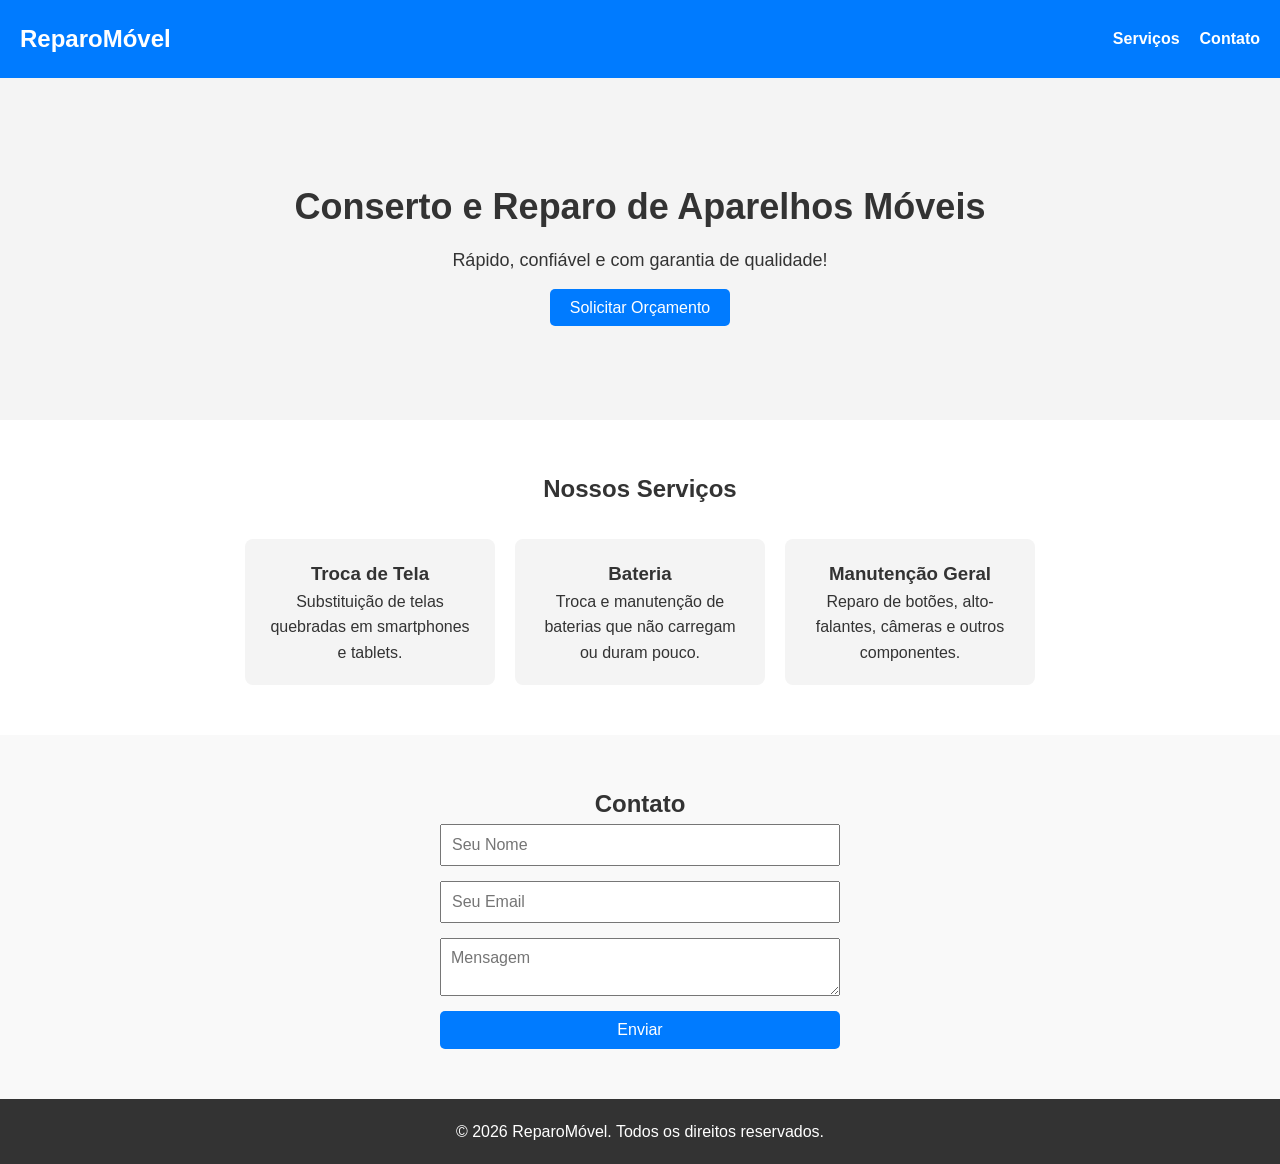
==== Site/index.html @ d092387f "Atualização!" ====
<!DOCTYPE html>
<html lang="pt-BR">
<head>
    <meta charset="UTF-8">
    <meta name="viewport" content="width=device-width, initial-scale=1.0">
    <title>Conserto e Reparo de Aparelhos Móveis</title>
    <link rel="stylesheet" href="style.css">
</head>
<body>
    <header>
        <div class="logo">ReparoMóvel</div>
        <nav>
            <ul>
                <li><a href="#servicos">Serviços</a></li>
                <li><a href="#contato">Contato</a></li>
            </ul>
        </nav>
    </header>

    <section class="topInformation">
        <h1>Conserto e Reparo de Aparelhos Móveis</h1>
        <p>Rápido, confiável e com garantia de qualidade!</p>
        <a href="#contato" class="btn">Solicitar Orçamento</a>
    </section>

    <section id="servicos">
        <h2>Nossos Serviços</h2>
        <div class="servicos-container">
            <div class="servico">
                <h3>Troca de Tela</h3>
                <p>Substituição de telas quebradas em smartphones e tablets.</p>
            </div>
            <div class="servico">
                <h3>Bateria</h3>
                <p>Troca e manutenção de baterias que não carregam ou duram pouco.</p>
            </div>
            <div class="servico">
                <h3>Manutenção Geral</h3>
                <p>Reparo de botões, alto-falantes, câmeras e outros componentes.</p>
            </div>
        </div>
    </section>

    <section id="contato">
        <h2>Contato</h2>
        <form id="contatoForm">
            <input type="text" id="nome" placeholder="Seu Nome" required>
            <input type="email" id="email" placeholder="Seu Email" required>
            <textarea id="mensagem" placeholder="Mensagem" required></textarea>
            <button type="submit">Enviar</button>
        </form>
        <p id="resposta"></p>
    </section>

    <footer>
        <p>&copy; 2026 ReparoMóvel. Todos os direitos reservados.</p>
    </footer>

    <script src="script.js"></script>
</body>
</html>
---- Site/style.css ----
* {
    margin: 0;
    padding: 0;
    box-sizing: border-box;
    font-family: Arial, sans-serif;
}

body {
    line-height: 1.6;
    color: #333;
}

header {
    background-color: #007BFF;
    color: white;
    padding: 20px;
    display: flex;
    justify-content: space-between;
    align-items: center;
}

header .logo {
    font-size: 24px;
    font-weight: bold;
}

header nav ul {
    list-style: none;
    display: flex;
    gap: 20px;
}

header nav ul li a {
    color: white;
    text-decoration: none;
    font-weight: bold;
}

.topInformation {
    text-align: center;
    padding: 100px 20px;
    background: #f4f4f4;
}

.topInformation h1 {
    font-size: 36px;
    margin-bottom: 10px;
}

.topInformation p {
    font-size: 18px;
    margin-bottom: 20px;
}

.btn {
    padding: 10px 20px;
    background: #007BFF;
    color: white;
    text-decoration: none;
    border-radius: 5px;
}

#servicos {
    padding: 50px 20px;
    text-align: center;
}

.servicos-container {
    display: flex;
    justify-content: center;
    flex-wrap: wrap;
    gap: 20px;
    margin-top: 30px;
}

.servico {
    background: #f4f4f4;
    padding: 20px;
    width: 250px;
    border-radius: 8px;
}

#contato {
    padding: 50px 20px;
    background: #f9f9f9;
    text-align: center;
}

#contato form {
    display: flex;
    flex-direction: column;
    gap: 15px;
    max-width: 400px;
    margin: 0 auto;
}

#contato input, #contato textarea, #contato button {
    padding: 10px;
    font-size: 16px;
}

#contato button {
    background: #007BFF;
    color: white;
    border: none;
    cursor: pointer;
    border-radius: 5px;
}

footer {
    text-align: center;
    padding: 20px;
    background: #333;
    color: white;
}
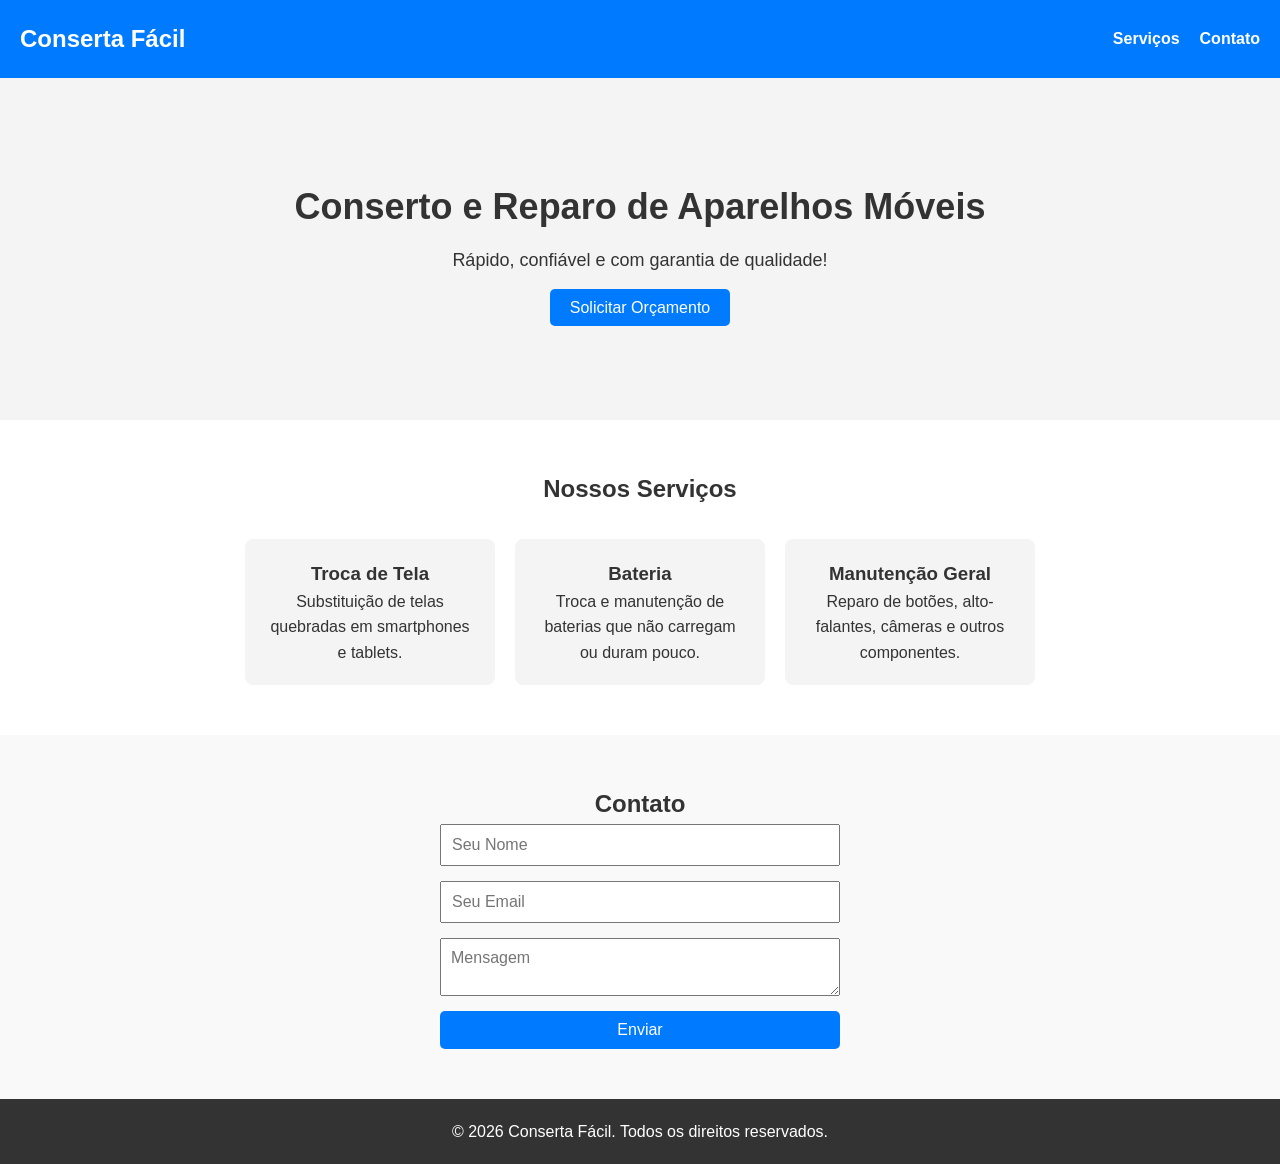
==== commit 41c12f29: "Atualização" ====
--- a/Site/index.html
+++ b/Site/index.html
@@ -1,14 +1,14 @@
 <!DOCTYPE html>
 <html lang="pt-BR">
 <head>
-    <meta charset="UTF-8">
+    <meta charset="UTF-16">
     <meta name="viewport" content="width=device-width, initial-scale=1.0">
     <title>Conserto e Reparo de Aparelhos Móveis</title>
     <link rel="stylesheet" href="style.css">
 </head>
 <body>
     <header>
-        <div class="logo">ReparoMóvel</div>
+        <div class="logo">Conserta Fácil</div>
         <nav>
             <ul>
                 <li><a href="#servicos">Serviços</a></li>
@@ -53,7 +53,7 @@
     </section>
 
     <footer>
-        <p>&copy; 2026 ReparoMóvel. Todos os direitos reservados.</p>
+        <p>&copy; 2026 Conserta Fácil. Todos os direitos reservados.</p>
     </footer>
 
     <script src="script.js"></script>
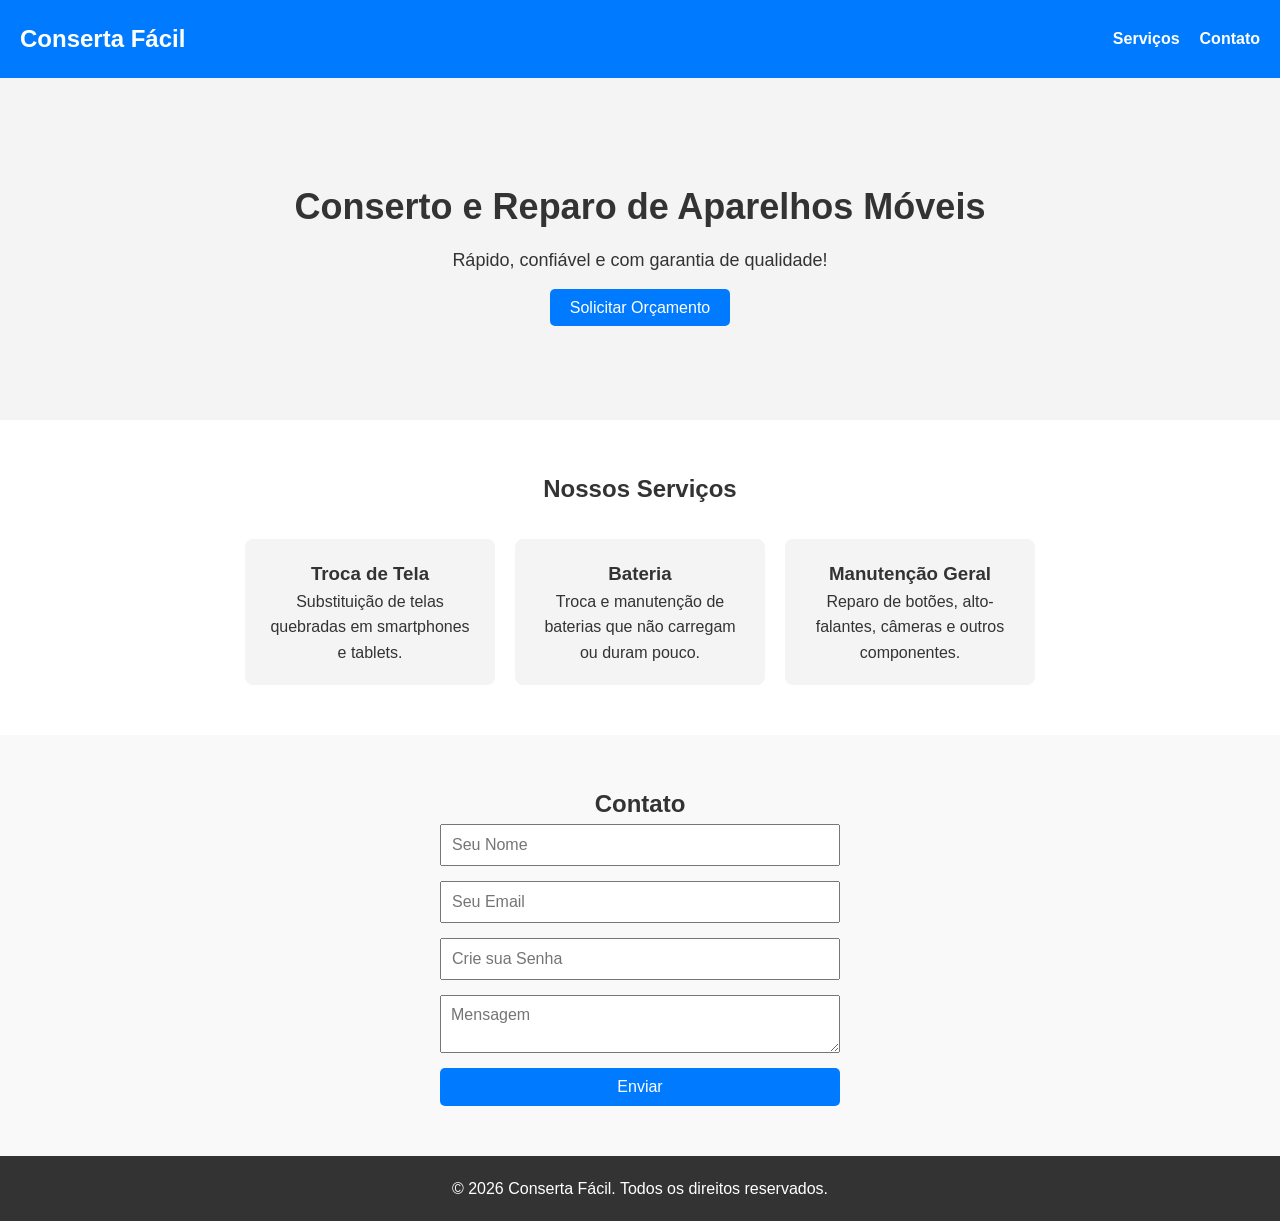
==== commit 90dc42cd: "Paia" ====
--- a/Site/index.html
+++ b/Site/index.html
@@ -3,7 +3,7 @@
 <head>
     <meta charset="UTF-16">
     <meta name="viewport" content="width=device-width, initial-scale=1.0">
-    <title>Conserto e Reparo de Aparelhos Móveis</title>
+    <title>Conserta Fácil - Conserto e Reparo de Aparelhos Móveis</title>
     <link rel="stylesheet" href="style.css">
 </head>
 <body>
@@ -46,8 +46,13 @@
         <form id="contatoForm">
             <input type="text" id="nome" placeholder="Seu Nome" required>
             <input type="email" id="email" placeholder="Seu Email" required>
+            <input type="password" id="senha" placeholder="Crie sua Senha" required>
             <textarea id="mensagem" placeholder="Mensagem" required></textarea>
+
+            
             <button type="submit">Enviar</button>
+
+
         </form>
         <p id="resposta"></p>
     </section>
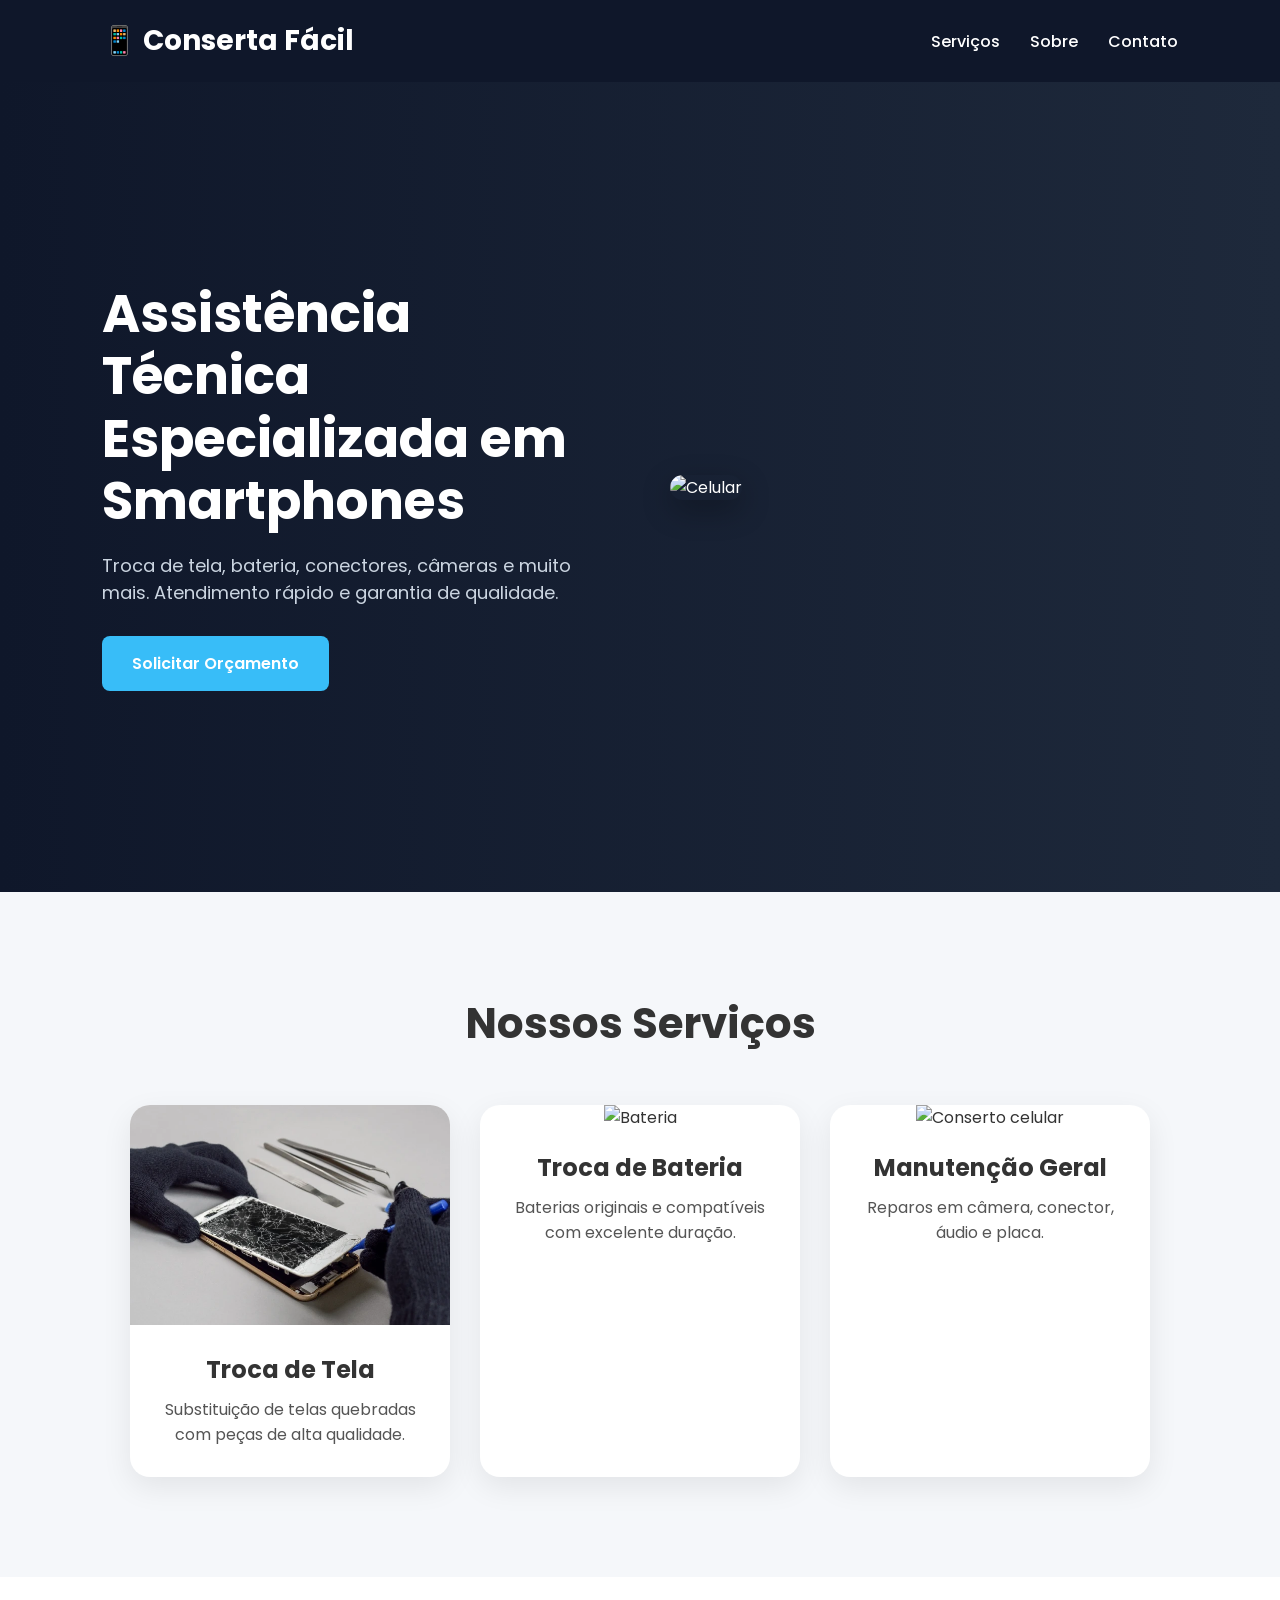
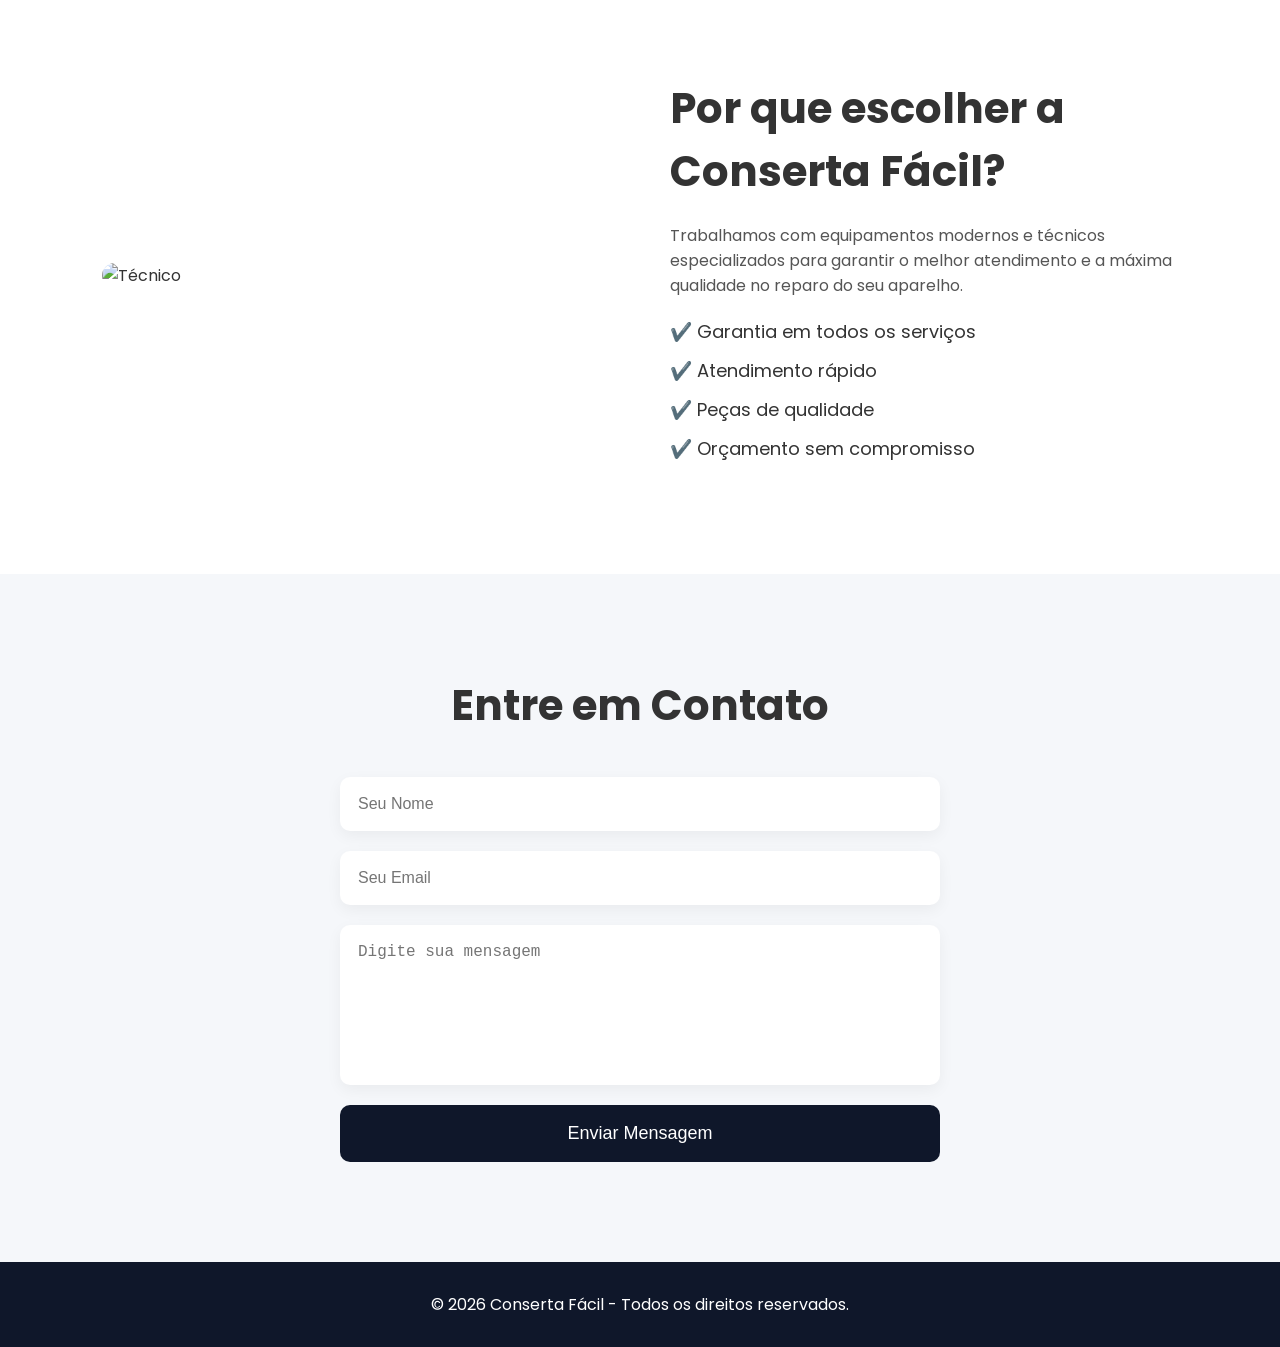
==== commit 12286380: "Atualiação" ====
--- a/Site/index.html
+++ b/Site/index.html
@@ -1,66 +1,149 @@
 <!DOCTYPE html>
 <html lang="pt-BR">
 <head>
-    <meta charset="UTF-16">
+    <meta charset="UTF-8">
     <meta name="viewport" content="width=device-width, initial-scale=1.0">
-    <title>Conserta Fácil - Conserto e Reparo de Aparelhos Móveis</title>
+    <title>Conserta Fácil</title>
+
     <link rel="stylesheet" href="style.css">
+
+    <!-- Fonte moderna -->
+    <link href="https://fonts.googleapis.com/css2?family=Poppins:wght@300;400;500;600;700&display=swap" rel="stylesheet">
 </head>
 <body>
+
     <header>
-        <div class="logo">Conserta Fácil</div>
+        <div class="logo">📱 Conserta Fácil</div>
+
         <nav>
             <ul>
                 <li><a href="#servicos">Serviços</a></li>
+                <li><a href="#sobre">Sobre</a></li>
                 <li><a href="#contato">Contato</a></li>
             </ul>
         </nav>
     </header>
 
-    <section class="topInformation">
-        <h1>Conserto e Reparo de Aparelhos Móveis</h1>
-        <p>Rápido, confiável e com garantia de qualidade!</p>
-        <a href="#contato" class="btn">Solicitar Orçamento</a>
+    <!-- HERO -->
+    <section class="hero">
+
+        <div class="hero-text">
+            <h1>Assistência Técnica Especializada em Smartphones</h1>
+
+            <p>
+                Troca de tela, bateria, conectores, câmeras e muito mais.
+                Atendimento rápido e garantia de qualidade.
+            </p>
+
+            <a href="#contato" class="btn">
+                Solicitar Orçamento
+            </a>
+        </div>
+
+        <div class="hero-image">
+            <img src="https://images.unsplash.com/photo-1511707171634-5f897ff02aa9?q=80&w=1200&auto=format&fit=crop" alt="Celular">
+        </div>
+
     </section>
 
+    <!-- SERVIÇOS -->
     <section id="servicos">
+
         <h2>Nossos Serviços</h2>
+
         <div class="servicos-container">
+
             <div class="servico">
+                <img src="imagens/paia.webp" alt="Tela quebrada">
+
                 <h3>Troca de Tela</h3>
-                <p>Substituição de telas quebradas em smartphones e tablets.</p>
+
+                <p>
+                    Substituição de telas quebradas com peças de alta qualidade.
+                </p>
             </div>
+
             <div class="servico">
-                <h3>Bateria</h3>
-                <p>Troca e manutenção de baterias que não carregam ou duram pouco.</p>
+                <img src="https://images.unsplash.com/photo-1580910051074-3eb694886505?q=80&w=1200&auto=format&fit=crop" alt="Bateria">
+
+                <h3>Troca de Bateria</h3>
+
+                <p>
+                    Baterias originais e compatíveis com excelente duração.
+                </p>
             </div>
+
             <div class="servico">
+                <img src="https://images.unsplash.com/photo-1603791440384-56cd371ee9a7?q=80&w=1200&auto=format&fit=crop" alt="Conserto celular">
+
                 <h3>Manutenção Geral</h3>
-                <p>Reparo de botões, alto-falantes, câmeras e outros componentes.</p>
+
+                <p>
+                    Reparos em câmera, conector, áudio e placa.
+                </p>
             </div>
+
         </div>
+
     </section>
 
+    <!-- SOBRE -->
+    <section id="sobre">
+
+        <div class="sobre-container">
+
+            <div class="sobre-image">
+                <img src="https://images.unsplash.com/photo-1556656793-08538906a9f8?q=80&w=1200&auto=format&fit=crop" alt="Técnico">
+            </div>
+
+            <div class="sobre-text">
+                <h2>Por que escolher a Conserta Fácil?</h2>
+
+                <p>
+                    Trabalhamos com equipamentos modernos e técnicos especializados
+                    para garantir o melhor atendimento e a máxima qualidade no reparo do seu aparelho.
+                </p>
+
+                <ul>
+                    <li>✔️ Garantia em todos os serviços</li>
+                    <li>✔️ Atendimento rápido</li>
+                    <li>✔️ Peças de qualidade</li>
+                    <li>✔️ Orçamento sem compromisso</li>
+                </ul>
+            </div>
+
+        </div>
+
+    </section>
+
+    <!-- CONTATO -->
     <section id="contato">
-        <h2>Contato</h2>
+
+        <h2>Entre em Contato</h2>
+
         <form id="contatoForm">
+
             <input type="text" id="nome" placeholder="Seu Nome" required>
+
             <input type="email" id="email" placeholder="Seu Email" required>
-            <input type="password" id="senha" placeholder="Crie sua Senha" required>
-            <textarea id="mensagem" placeholder="Mensagem" required></textarea>
 
-            
-            <button type="submit">Enviar</button>
+            <textarea id="mensagem" placeholder="Digite sua mensagem" required></textarea>
 
+            <button type="submit">
+                Enviar Mensagem
+            </button>
 
         </form>
+
         <p id="resposta"></p>
+
     </section>
 
     <footer>
-        <p>&copy; 2026 Conserta Fácil. Todos os direitos reservados.</p>
+        <p>© 2026 Conserta Fácil - Todos os direitos reservados.</p>
     </footer>
 
     <script src="script.js"></script>
+
 </body>
 </html>
--- a/Site/style.css
+++ b/Site/style.css
@@ -1,115 +1,281 @@
-* {
-    margin: 0;
-    padding: 0;
-    box-sizing: border-box;
-    font-family: Arial, sans-serif;
-}
-
-body {
-    line-height: 1.6;
-    color: #333;
-}
-
-header {
-    background-color: #007BFF;
-    color: white;
-    padding: 20px;
-    display: flex;
-    justify-content: space-between;
-    align-items: center;
-}
-
-header .logo {
-    font-size: 24px;
-    font-weight: bold;
-}
-
-header nav ul {
-    list-style: none;
-    display: flex;
-    gap: 20px;
-}
-
-header nav ul li a {
-    color: white;
-    text-decoration: none;
-    font-weight: bold;
-}
-
-.topInformation {
-    text-align: center;
-    padding: 100px 20px;
-    background: #f4f4f4;
-}
-
-.topInformation h1 {
-    font-size: 36px;
-    margin-bottom: 10px;
-}
-
-.topInformation p {
-    font-size: 18px;
-    margin-bottom: 20px;
-}
-
-.btn {
-    padding: 10px 20px;
-    background: #007BFF;
-    color: white;
-    text-decoration: none;
-    border-radius: 5px;
-}
-
-#servicos {
-    padding: 50px 20px;
-    text-align: center;
-}
-
-.servicos-container {
-    display: flex;
-    justify-content: center;
-    flex-wrap: wrap;
-    gap: 20px;
-    margin-top: 30px;
-}
-
-.servico {
-    background: #f4f4f4;
-    padding: 20px;
-    width: 250px;
-    border-radius: 8px;
-}
-
-#contato {
-    padding: 50px 20px;
-    background: #f9f9f9;
-    text-align: center;
-}
-
-#contato form {
-    display: flex;
-    flex-direction: column;
-    gap: 15px;
-    max-width: 400px;
-    margin: 0 auto;
-}
-
-#contato input, #contato textarea, #contato button {
-    padding: 10px;
-    font-size: 16px;
-}
-
-#contato button {
-    background: #007BFF;
-    color: white;
-    border: none;
-    cursor: pointer;
-    border-radius: 5px;
-}
-
-footer {
-    text-align: center;
-    padding: 20px;
-    background: #333;
-    color: white;
+*{
+    margin:0;
+    padding:0;
+    box-sizing:border-box;
+}
+
+html{
+    scroll-behavior:smooth;
+}
+
+body{
+    font-family:'Poppins',sans-serif;
+    background:#f5f7fa;
+    color:#333;
+}
+
+/* HEADER */
+
+header{
+    width:100%;
+    padding:20px 8%;
+    background:#0f172a;
+    display:flex;
+    justify-content:space-between;
+    align-items:center;
+    position:sticky;
+    top:0;
+    z-index:1000;
+}
+
+.logo{
+    color:white;
+    font-size:28px;
+    font-weight:700;
+}
+
+nav ul{
+    display:flex;
+    gap:30px;
+    list-style:none;
+}
+
+nav a{
+    color:white;
+    text-decoration:none;
+    font-weight:500;
+    transition:0.3s;
+}
+
+nav a:hover{
+    color:#38bdf8;
+}
+
+/* HERO */
+
+.hero{
+    min-height:90vh;
+    display:flex;
+    justify-content:center;
+    align-items:center;
+    gap:60px;
+    padding:80px 8%;
+    background:linear-gradient(to right,#0f172a,#1e293b);
+    color:white;
+    flex-wrap:wrap;
+}
+
+.hero-text{
+    flex:1;
+    min-width:300px;
+}
+
+.hero-text h1{
+    font-size:52px;
+    margin-bottom:20px;
+    line-height:1.2;
+}
+
+.hero-text p{
+    font-size:18px;
+    margin-bottom:30px;
+    color:#cbd5e1;
+}
+
+.btn{
+    display:inline-block;
+    padding:15px 30px;
+    background:#38bdf8;
+    color:white;
+    text-decoration:none;
+    border-radius:8px;
+    font-weight:600;
+    transition:0.3s;
+}
+
+.btn:hover{
+    background:#0ea5e9;
+    transform:translateY(-3px);
+}
+
+.hero-image{
+    flex:1;
+    min-width:300px;
+}
+
+.hero-image img{
+    width:100%;
+    border-radius:20px;
+    box-shadow:0 10px 30px rgba(0,0,0,0.3);
+}
+
+/* SERVIÇOS */
+
+#servicos{
+    padding:100px 8%;
+    text-align:center;
+}
+
+#servicos h2{
+    font-size:42px;
+    margin-bottom:50px;
+}
+
+.servicos-container{
+    display:flex;
+    gap:30px;
+    flex-wrap:wrap;
+    justify-content:center;
+}
+
+.servico{
+    background:white;
+    width:320px;
+    border-radius:20px;
+    overflow:hidden;
+    box-shadow:0 10px 30px rgba(0,0,0,0.08);
+    transition:0.3s;
+}
+
+.servico:hover{
+    transform:translateY(-10px);
+}
+
+.servico img{
+    width:100%;
+    height:220px;
+    object-fit:cover;
+}
+
+.servico h3{
+    margin:20px 0 10px;
+    font-size:24px;
+}
+
+.servico p{
+    padding:0 20px 30px;
+    color:#555;
+}
+
+/* SOBRE */
+
+#sobre{
+    padding:100px 8%;
+    background:white;
+}
+
+.sobre-container{
+    display:flex;
+    align-items:center;
+    gap:60px;
+    flex-wrap:wrap;
+}
+
+.sobre-image{
+    flex:1;
+    min-width:300px;
+}
+
+.sobre-image img{
+    width:100%;
+    border-radius:20px;
+}
+
+.sobre-text{
+    flex:1;
+    min-width:300px;
+}
+
+.sobre-text h2{
+    font-size:42px;
+    margin-bottom:20px;
+}
+
+.sobre-text p{
+    margin-bottom:20px;
+    color:#555;
+}
+
+.sobre-text ul{
+    list-style:none;
+}
+
+.sobre-text li{
+    margin-bottom:12px;
+    font-size:18px;
+}
+
+/* CONTATO */
+
+#contato{
+    padding:100px 8%;
+    text-align:center;
+}
+
+#contato h2{
+    font-size:42px;
+    margin-bottom:40px;
+}
+
+form{
+    max-width:600px;
+    margin:auto;
+    display:flex;
+    flex-direction:column;
+    gap:20px;
+}
+
+input,
+textarea{
+    padding:18px;
+    border:none;
+    border-radius:10px;
+    background:white;
+    box-shadow:0 5px 15px rgba(0,0,0,0.05);
+    font-size:16px;
+}
+
+textarea{
+    resize:none;
+    height:160px;
+}
+
+button{
+    padding:18px;
+    border:none;
+    background:#0f172a;
+    color:white;
+    border-radius:10px;
+    font-size:18px;
+    cursor:pointer;
+    transition:0.3s;
+}
+
+button:hover{
+    background:#1e293b;
+}
+
+/* FOOTER */
+
+footer{
+    background:#0f172a;
+    color:white;
+    text-align:center;
+    padding:30px;
+}
+
+/* RESPONSIVO */
+
+@media(max-width:900px){
+
+    .hero-text h1{
+        font-size:38px;
+    }
+
+    #servicos h2,
+    #sobre h2,
+    #contato h2{
+        font-size:32px;
+    }
+
 }
